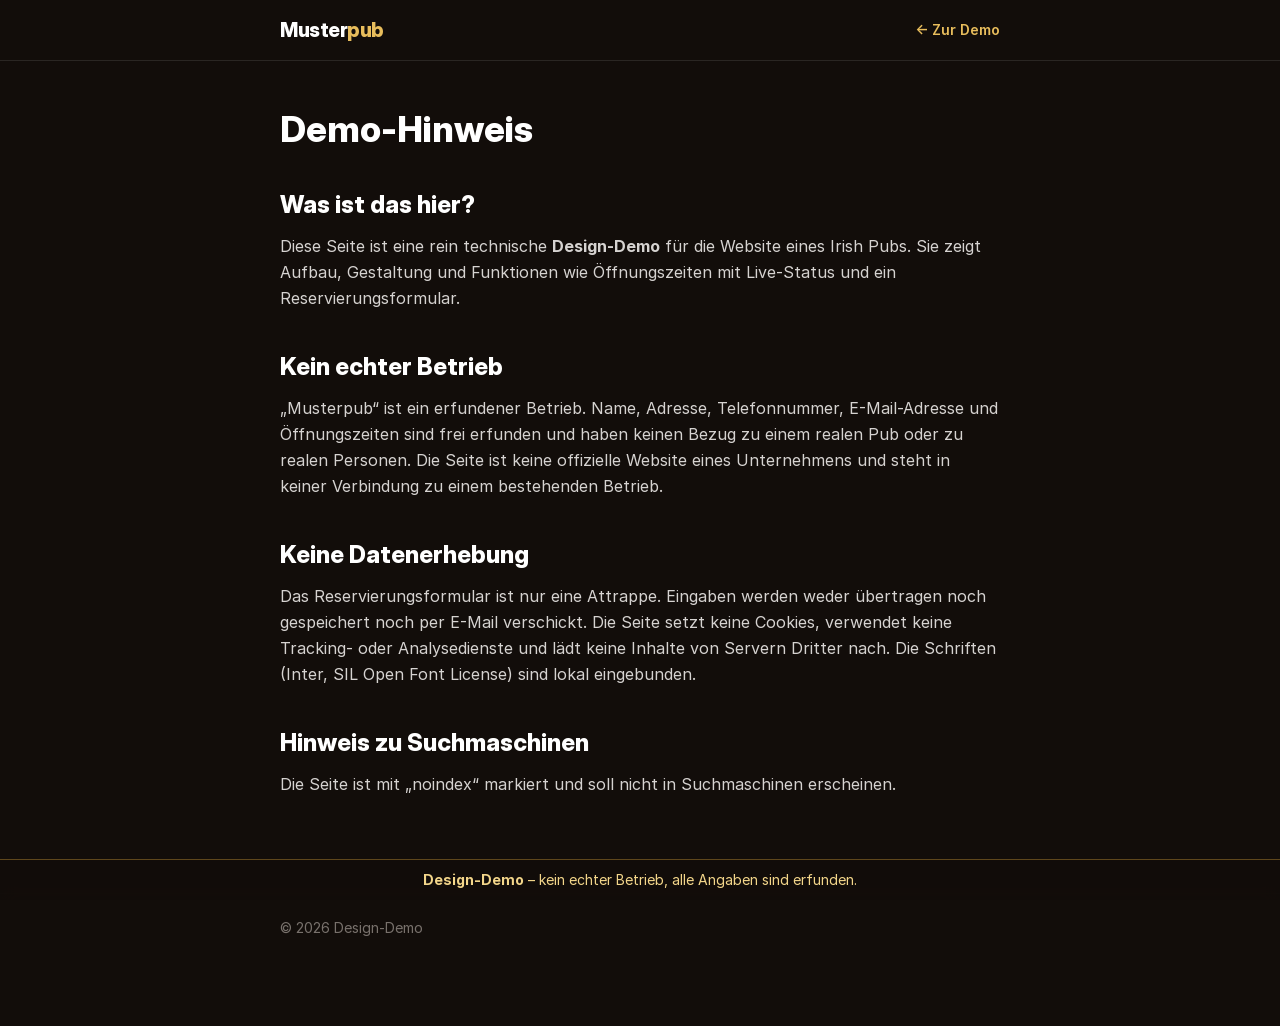
==== hinweis.html @ 175fddae "Add Musterpub design demo (fictional pub, no real data) Static HTML/Tailwind demo of an Irish pub we" ====
<!doctype html>
<html lang="de">
<head>
<meta charset="utf-8">
<meta name="viewport" content="width=device-width, initial-scale=1">
<title>Demo-Hinweis – Musterpub</title>
<meta name="robots" content="noindex, nofollow">
<meta name="theme-color" content="#120d0a">
<link rel="stylesheet" href="assets/css/styles.css">
</head>
<body class="font-sans antialiased">
<header class="border-b border-white/10 bg-pub-950">
  <div class="mx-auto flex max-w-3xl items-center justify-between px-4 py-4 sm:px-6">
    <a href="index.html" class="font-display text-xl font-extrabold tracking-tight text-white">Muster<span class="text-gold-400">pub</span></a>
    <a href="index.html" class="text-sm font-semibold text-gold-400 hover:text-gold-300">← Zur Demo</a>
  </div>
</header>

<main class="legal mx-auto max-w-3xl px-4 pb-24 pt-12 sm:px-6">
  <h1 class="font-display text-4xl font-extrabold text-white">Demo-Hinweis</h1>

  <h2>Was ist das hier?</h2>
  <p>Diese Seite ist eine rein technische <strong>Design-Demo</strong> für die Website eines Irish Pubs. Sie zeigt Aufbau, Gestaltung und Funktionen wie Öffnungszeiten mit Live-Status und ein Reservierungsformular.</p>

  <h2>Kein echter Betrieb</h2>
  <p>„Musterpub“ ist ein erfundener Betrieb. Name, Adresse, Telefonnummer, E-Mail-Adresse und Öffnungszeiten sind frei erfunden und haben keinen Bezug zu einem realen Pub oder zu realen Personen. Die Seite ist keine offizielle Website eines Unternehmens und steht in keiner Verbindung zu einem bestehenden Betrieb.</p>

  <h2>Keine Datenerhebung</h2>
  <p>Das Reservierungsformular ist nur eine Attrappe. Eingaben werden weder übertragen noch gespeichert noch per E-Mail verschickt. Die Seite setzt keine Cookies, verwendet keine Tracking- oder Analysedienste und lädt keine Inhalte von Servern Dritter nach. Die Schriften (Inter, SIL Open Font License) sind lokal eingebunden.</p>

  <h2>Hinweis zu Suchmaschinen</h2>
  <p>Die Seite ist mit „noindex“ markiert und soll nicht in Suchmaschinen erscheinen.</p>
</main>

<footer class="border-t border-white/10 bg-pub-950 pb-16">
  <div class="mx-auto max-w-3xl px-4 py-6 text-sm text-stone-500 sm:px-6">© <span id="year">2026</span> Design-Demo</div>
</footer>

<div class="fixed inset-x-0 bottom-0 z-[55] border-t border-gold-500/40 bg-pub-950/95 px-4 py-2.5 text-center text-xs text-gold-300 backdrop-blur sm:text-sm" role="note">
  <strong>Design-Demo</strong> – kein echter Betrieb, alle Angaben sind erfunden.
</div>
<script src="assets/js/main.js" defer></script>
</body>
</html>
---- assets/css/styles.css ----
*,:after,:before{--tw-border-spacing-x:0;--tw-border-spacing-y:0;--tw-translate-x:0;--tw-translate-y:0;--tw-rotate:0;--tw-skew-x:0;--tw-skew-y:0;--tw-scale-x:1;--tw-scale-y:1;--tw-pan-x: ;--tw-pan-y: ;--tw-pinch-zoom: ;--tw-scroll-snap-strictness:proximity;--tw-gradient-from-position: ;--tw-gradient-via-position: ;--tw-gradient-to-position: ;--tw-ordinal: ;--tw-slashed-zero: ;--tw-numeric-figure: ;--tw-numeric-spacing: ;--tw-numeric-fraction: ;--tw-ring-inset: ;--tw-ring-offset-width:0px;--tw-ring-offset-color:#fff;--tw-ring-color:rgba(59,130,246,.5);--tw-ring-offset-shadow:0 0 #0000;--tw-ring-shadow:0 0 #0000;--tw-shadow:0 0 #0000;--tw-shadow-colored:0 0 #0000;--tw-blur: ;--tw-brightness: ;--tw-contrast: ;--tw-grayscale: ;--tw-hue-rotate: ;--tw-invert: ;--tw-saturate: ;--tw-sepia: ;--tw-drop-shadow: ;--tw-backdrop-blur: ;--tw-backdrop-brightness: ;--tw-backdrop-contrast: ;--tw-backdrop-grayscale: ;--tw-backdrop-hue-rotate: ;--tw-backdrop-invert: ;--tw-backdrop-opacity: ;--tw-backdrop-saturate: ;--tw-backdrop-sepia: ;--tw-contain-size: ;--tw-contain-layout: ;--tw-contain-paint: ;--tw-contain-style: }::backdrop{--tw-border-spacing-x:0;--tw-border-spacing-y:0;--tw-translate-x:0;--tw-translate-y:0;--tw-rotate:0;--tw-skew-x:0;--tw-skew-y:0;--tw-scale-x:1;--tw-scale-y:1;--tw-pan-x: ;--tw-pan-y: ;--tw-pinch-zoom: ;--tw-scroll-snap-strictness:proximity;--tw-gradient-from-position: ;--tw-gradient-via-position: ;--tw-gradient-to-position: ;--tw-ordinal: ;--tw-slashed-zero: ;--tw-numeric-figure: ;--tw-numeric-spacing: ;--tw-numeric-fraction: ;--tw-ring-inset: ;--tw-ring-offset-width:0px;--tw-ring-offset-color:#fff;--tw-ring-color:rgba(59,130,246,.5);--tw-ring-offset-shadow:0 0 #0000;--tw-ring-shadow:0 0 #0000;--tw-shadow:0 0 #0000;--tw-shadow-colored:0 0 #0000;--tw-blur: ;--tw-brightness: ;--tw-contrast: ;--tw-grayscale: ;--tw-hue-rotate: ;--tw-invert: ;--tw-saturate: ;--tw-sepia: ;--tw-drop-shadow: ;--tw-backdrop-blur: ;--tw-backdrop-brightness: ;--tw-backdrop-contrast: ;--tw-backdrop-grayscale: ;--tw-backdrop-hue-rotate: ;--tw-backdrop-invert: ;--tw-backdrop-opacity: ;--tw-backdrop-saturate: ;--tw-backdrop-sepia: ;--tw-contain-size: ;--tw-contain-layout: ;--tw-contain-paint: ;--tw-contain-style: }/*! tailwindcss v3.4.17 | MIT License | https://tailwindcss.com*/*,:after,:before{border:0 solid #e5e7eb;box-sizing:border-box}:after,:before{--tw-content:""}:host,html{line-height:1.5;-webkit-text-size-adjust:100%;font-family:Inter,system-ui,sans-serif;font-feature-settings:normal;font-variation-settings:normal;-moz-tab-size:4;-o-tab-size:4;tab-size:4;-webkit-tap-highlight-color:transparent}body{line-height:inherit;margin:0}hr{border-top-width:1px;color:inherit;height:0}abbr:where([title]){-webkit-text-decoration:underline dotted;text-decoration:underline dotted}h1,h2,h3,h4,h5,h6{font-size:inherit;font-weight:inherit}a{color:inherit;text-decoration:inherit}b,strong{font-weight:bolder}code,kbd,pre,samp{font-family:ui-monospace,SFMono-Regular,Menlo,Monaco,Consolas,Liberation Mono,Courier New,monospace;font-feature-settings:normal;font-size:1em;font-variation-settings:normal}small{font-size:80%}sub,sup{font-size:75%;line-height:0;position:relative;vertical-align:baseline}sub{bottom:-.25em}sup{top:-.5em}table{border-collapse:collapse;border-color:inherit;text-indent:0}button,input,optgroup,select,textarea{color:inherit;font-family:inherit;font-feature-settings:inherit;font-size:100%;font-variation-settings:inherit;font-weight:inherit;letter-spacing:inherit;line-height:inherit;margin:0;padding:0}button,select{text-transform:none}button,input:where([type=button]),input:where([type=reset]),input:where([type=submit]){-webkit-appearance:button;background-color:transparent;background-image:none}:-moz-focusring{outline:auto}:-moz-ui-invalid{box-shadow:none}progress{vertical-align:baseline}::-webkit-inner-spin-button,::-webkit-outer-spin-button{height:auto}[type=search]{-webkit-appearance:textfield;outline-offset:-2px}::-webkit-search-decoration{-webkit-appearance:none}::-webkit-file-upload-button{-webkit-appearance:button;font:inherit}summary{display:list-item}blockquote,dd,dl,figure,h1,h2,h3,h4,h5,h6,hr,p,pre{margin:0}fieldset{margin:0}fieldset,legend{padding:0}menu,ol,ul{list-style:none;margin:0;padding:0}dialog{padding:0}textarea{resize:vertical}input::-moz-placeholder,textarea::-moz-placeholder{color:#9ca3af;opacity:1}input::placeholder,textarea::placeholder{color:#9ca3af;opacity:1}[role=button],button{cursor:pointer}:disabled{cursor:default}audio,canvas,embed,iframe,img,object,svg,video{display:block;vertical-align:middle}img,video{height:auto;max-width:100%}[hidden]:where(:not([hidden=until-found])){display:none}html{scroll-behavior:smooth;scroll-padding-top:5rem}body{background:#120d0a;color:#eadfd2}.hero-bg{background:radial-gradient(ellipse 60% 50% at 70% 30%,rgba(212,160,58,.28),transparent 60%),radial-gradient(ellipse 50% 60% at 15% 80%,rgba(31,111,69,.3),transparent 60%),linear-gradient(180deg,#1a1310,#120d0a)}.grain:after{background-image:url("data:image/svg+xml;utf8,<svg xmlns='http://www.w3.org/2000/svg' width='160' height='160'><filter id='n'><feTurbulence type='fractalNoise' baseFrequency='.9' numOctaves='2'/></filter><rect width='100%' height='100%' filter='url(%23n)'/></svg>");content:"";inset:0;mix-blend-mode:overlay;opacity:.07;pointer-events:none;position:absolute}.reveal{opacity:0;transform:translateY(24px);transition:opacity .7s ease,transform .7s ease}.reveal.in{opacity:1;transform:none}.foam{animation:float 6s ease-in-out infinite}.today-row{background:rgba(212,160,58,.1)}.field{border-color:hsla(0,0%,100%,.1);border-radius:.75rem;border-width:1px;width:100%;--tw-bg-opacity:1;background-color:rgb(18 13 10/var(--tw-bg-opacity,1));padding:.75rem 1rem;--tw-text-opacity:1;color:rgb(255 255 255/var(--tw-text-opacity,1));outline:2px solid transparent;outline-offset:2px;transition-duration:.15s;transition-property:color,background-color,border-color,text-decoration-color,fill,stroke,opacity,box-shadow,transform,filter,-webkit-backdrop-filter;transition-property:color,background-color,border-color,text-decoration-color,fill,stroke,opacity,box-shadow,transform,filter,backdrop-filter;transition-property:color,background-color,border-color,text-decoration-color,fill,stroke,opacity,box-shadow,transform,filter,backdrop-filter,-webkit-backdrop-filter;transition-timing-function:cubic-bezier(.4,0,.2,1)}.field::-moz-placeholder{--tw-text-opacity:1;color:rgb(87 83 78/var(--tw-text-opacity,1))}.field::placeholder{--tw-text-opacity:1;color:rgb(87 83 78/var(--tw-text-opacity,1))}.field:focus{--tw-border-opacity:1;border-color:rgb(212 160 58/var(--tw-border-opacity,1));--tw-ring-offset-shadow:var(--tw-ring-inset) 0 0 0 var(--tw-ring-offset-width) var(--tw-ring-offset-color);--tw-ring-shadow:var(--tw-ring-inset) 0 0 0 calc(2px + var(--tw-ring-offset-width)) var(--tw-ring-color);box-shadow:var(--tw-ring-offset-shadow),var(--tw-ring-shadow),var(--tw-shadow,0 0 #0000);--tw-ring-color:rgba(212,160,58,.3)}.legal h2{font-family:Inter Display,Inter,system-ui,sans-serif;font-size:1.5rem;font-weight:800;line-height:2rem;margin-top:2.5rem;--tw-text-opacity:1;color:rgb(255 255 255/var(--tw-text-opacity,1))}.legal h3{font-size:1.125rem;font-weight:700;line-height:1.75rem;margin-top:1.5rem;--tw-text-opacity:1;color:rgb(243 214 138/var(--tw-text-opacity,1))}.legal li,.legal p{line-height:1.625;--tw-text-opacity:1;color:rgb(214 211 209/var(--tw-text-opacity,1))}.legal p,.legal ul{margin-top:.75rem}.legal ul{list-style-type:disc}.legal ul>:not([hidden])~:not([hidden]){--tw-space-y-reverse:0;margin-bottom:calc(.25rem*var(--tw-space-y-reverse));margin-top:calc(.25rem*(1 - var(--tw-space-y-reverse)))}.legal ul{padding-left:1.5rem}.legal a{--tw-text-opacity:1;color:rgb(232 189 92/var(--tw-text-opacity,1));text-decoration-line:underline;text-underline-offset:2px}.legal a:hover{--tw-text-opacity:1;color:rgb(243 214 138/var(--tw-text-opacity,1))}.sr-only{height:1px;margin:-1px;overflow:hidden;padding:0;position:absolute;width:1px;clip:rect(0,0,0,0);border-width:0;white-space:nowrap}.fixed{position:fixed}.absolute{position:absolute}.relative{position:relative}.-inset-10{inset:-2.5rem}.inset-x-0{left:0;right:0}.bottom-0{bottom:0}.top-0{top:0}.z-10{z-index:10}.z-50{z-index:50}.z-\[55\]{z-index:55}.mx-auto{margin-left:auto;margin-right:auto}.mb-1\.5{margin-bottom:.375rem}.mb-5{margin-bottom:1.25rem}.ml-1{margin-left:.25rem}.mt-1{margin-top:.25rem}.mt-1\.5{margin-top:.375rem}.mt-10{margin-top:2.5rem}.mt-12{margin-top:3rem}.mt-3{margin-top:.75rem}.mt-4{margin-top:1rem}.mt-5{margin-top:1.25rem}.mt-6{margin-top:1.5rem}.mt-9{margin-top:2.25rem}.block{display:block}.flex{display:flex}.inline-flex{display:inline-flex}.table{display:table}.grid{display:grid}.hidden{display:none}.h-2{height:.5rem}.h-3{height:.75rem}.h-4{height:1rem}.h-7{height:1.75rem}.min-h-\[100svh\]{min-height:100svh}.w-2{width:.5rem}.w-3{width:.75rem}.w-4{width:1rem}.w-7{width:1.75rem}.w-full{width:100%}.max-w-2xl{max-width:42rem}.max-w-3xl{max-width:48rem}.max-w-4xl{max-width:56rem}.max-w-6xl{max-width:72rem}.max-w-sm{max-width:24rem}.max-w-xl{max-width:36rem}.shrink-0{flex-shrink:0}.transform{transform:translate(var(--tw-translate-x),var(--tw-translate-y)) rotate(var(--tw-rotate)) skewX(var(--tw-skew-x)) skewY(var(--tw-skew-y)) scaleX(var(--tw-scale-x)) scaleY(var(--tw-scale-y))}.flex-col{flex-direction:column}.items-start{align-items:flex-start}.items-center{align-items:center}.justify-between{justify-content:space-between}.gap-1{gap:.25rem}.gap-12{gap:3rem}.gap-2{gap:.5rem}.gap-3{gap:.75rem}.gap-4{gap:1rem}.gap-5{gap:1.25rem}.gap-6{gap:1.5rem}.gap-8{gap:2rem}.divide-y>:not([hidden])~:not([hidden]){--tw-divide-y-reverse:0;border-bottom-width:calc(1px*var(--tw-divide-y-reverse));border-top-width:calc(1px*(1 - var(--tw-divide-y-reverse)))}.divide-white\/10>:not([hidden])~:not([hidden]){border-color:hsla(0,0%,100%,.1)}.overflow-hidden{overflow:hidden}.rounded-2xl{border-radius:1rem}.rounded-full{border-radius:9999px}.rounded-lg{border-radius:.5rem}.rounded-xl{border-radius:.75rem}.border{border-width:1px}.border-b{border-bottom-width:1px}.border-t{border-top-width:1px}.border-gold-500\/40{border-color:rgba(212,160,58,.4)}.border-white\/10{border-color:hsla(0,0%,100%,.1)}.border-white\/25{border-color:hsla(0,0%,100%,.25)}.bg-clover-500{--tw-bg-opacity:1;background-color:rgb(47 143 91/var(--tw-bg-opacity,1))}.bg-emerald-400{--tw-bg-opacity:1;background-color:rgb(52 211 153/var(--tw-bg-opacity,1))}.bg-emerald-500\/15{background-color:rgba(16,185,129,.15)}.bg-emerald-500\/20{background-color:rgba(16,185,129,.2)}.bg-gold-500{--tw-bg-opacity:1;background-color:rgb(212 160 58/var(--tw-bg-opacity,1))}.bg-gold-500\/10{background-color:rgba(212,160,58,.1)}.bg-gold-500\/15{background-color:rgba(212,160,58,.15)}.bg-pub-800{--tw-bg-opacity:1;background-color:rgb(36 26 21/var(--tw-bg-opacity,1))}.bg-pub-900{--tw-bg-opacity:1;background-color:rgb(26 19 16/var(--tw-bg-opacity,1))}.bg-pub-950{--tw-bg-opacity:1;background-color:rgb(18 13 10/var(--tw-bg-opacity,1))}.bg-pub-950\/90{background-color:rgba(18,13,10,.9)}.bg-pub-950\/95{background-color:rgba(18,13,10,.95)}.bg-rose-400{--tw-bg-opacity:1;background-color:rgb(251 113 133/var(--tw-bg-opacity,1))}.bg-rose-500\/15{background-color:rgba(244,63,94,.15)}.bg-rose-500\/20{background-color:rgba(244,63,94,.2)}.bg-stone-500{--tw-bg-opacity:1;background-color:rgb(120 113 108/var(--tw-bg-opacity,1))}.bg-stone-600\/40{background-color:rgba(87,83,78,.4)}.p-2{padding:.5rem}.p-6{padding:1.5rem}.px-3{padding-left:.75rem;padding-right:.75rem}.px-4{padding-left:1rem;padding-right:1rem}.px-5{padding-left:1.25rem;padding-right:1.25rem}.px-6{padding-left:1.5rem;padding-right:1.5rem}.px-7{padding-left:1.75rem;padding-right:1.75rem}.py-1{padding-bottom:.25rem;padding-top:.25rem}.py-1\.5{padding-bottom:.375rem;padding-top:.375rem}.py-16{padding-bottom:4rem;padding-top:4rem}.py-2{padding-bottom:.5rem;padding-top:.5rem}.py-2\.5{padding-bottom:.625rem;padding-top:.625rem}.py-20{padding-bottom:5rem;padding-top:5rem}.py-3{padding-bottom:.75rem;padding-top:.75rem}.py-3\.5{padding-bottom:.875rem;padding-top:.875rem}.py-4{padding-bottom:1rem;padding-top:1rem}.py-6{padding-bottom:1.5rem;padding-top:1.5rem}.py-8{padding-bottom:2rem;padding-top:2rem}.pb-16{padding-bottom:4rem}.pb-20{padding-bottom:5rem}.pb-24{padding-bottom:6rem}.pb-6{padding-bottom:1.5rem}.pl-3{padding-left:.75rem}.pr-3{padding-right:.75rem}.pr-4{padding-right:1rem}.pt-12{padding-top:3rem}.pt-2{padding-top:.5rem}.pt-24{padding-top:6rem}.text-left{text-align:left}.text-center{text-align:center}.text-right{text-align:right}.font-display{font-family:Inter Display,Inter,system-ui,sans-serif}.font-sans{font-family:Inter,system-ui,sans-serif}.text-3xl{font-size:1.875rem;line-height:2.25rem}.text-4xl{font-size:2.25rem;line-height:2.5rem}.text-lg{font-size:1.125rem;line-height:1.75rem}.text-sm{font-size:.875rem;line-height:1.25rem}.text-xl{font-size:1.25rem;line-height:1.75rem}.text-xs{font-size:.75rem;line-height:1rem}.font-bold{font-weight:700}.font-extrabold{font-weight:800}.font-medium{font-weight:500}.font-semibold{font-weight:600}.uppercase{text-transform:uppercase}.not-italic{font-style:normal}.leading-\[1\.05\]{line-height:1.05}.leading-relaxed{line-height:1.625}.tracking-tight{letter-spacing:-.025em}.tracking-widest{letter-spacing:.1em}.text-emerald-300{--tw-text-opacity:1;color:rgb(110 231 183/var(--tw-text-opacity,1))}.text-gold-300{--tw-text-opacity:1;color:rgb(243 214 138/var(--tw-text-opacity,1))}.text-gold-400{--tw-text-opacity:1;color:rgb(232 189 92/var(--tw-text-opacity,1))}.text-pub-950{--tw-text-opacity:1;color:rgb(18 13 10/var(--tw-text-opacity,1))}.text-rose-300{--tw-text-opacity:1;color:rgb(253 164 175/var(--tw-text-opacity,1))}.text-stone-100{--tw-text-opacity:1;color:rgb(245 245 244/var(--tw-text-opacity,1))}.text-stone-200{--tw-text-opacity:1;color:rgb(231 229 228/var(--tw-text-opacity,1))}.text-stone-300{--tw-text-opacity:1;color:rgb(214 211 209/var(--tw-text-opacity,1))}.text-stone-400{--tw-text-opacity:1;color:rgb(168 162 158/var(--tw-text-opacity,1))}.text-stone-500{--tw-text-opacity:1;color:rgb(120 113 108/var(--tw-text-opacity,1))}.text-white{--tw-text-opacity:1;color:rgb(255 255 255/var(--tw-text-opacity,1))}.underline{text-decoration-line:underline}.underline-offset-2{text-underline-offset:2px}.antialiased{-webkit-font-smoothing:antialiased;-moz-osx-font-smoothing:grayscale}.accent-\[\#d4a03a\]{accent-color:#d4a03a}.shadow-\[0_0_12px_rgba\(52\2c 211\2c 153\2c \.8\)\]{--tw-shadow:0 0 12px rgba(52,211,153,.8);--tw-shadow-colored:0 0 12px var(--tw-shadow-color)}.shadow-\[0_0_12px_rgba\(52\2c 211\2c 153\2c \.8\)\],.shadow-lg{box-shadow:var(--tw-ring-offset-shadow,0 0 #0000),var(--tw-ring-shadow,0 0 #0000),var(--tw-shadow)}.shadow-lg{--tw-shadow:0 10px 15px -3px rgba(0,0,0,.1),0 4px 6px -4px rgba(0,0,0,.1);--tw-shadow-colored:0 10px 15px -3px var(--tw-shadow-color),0 4px 6px -4px var(--tw-shadow-color)}.shadow-black\/30{--tw-shadow-color:rgba(0,0,0,.3);--tw-shadow:var(--tw-shadow-colored)}.shadow-gold-500\/20{--tw-shadow-color:rgba(212,160,58,.2);--tw-shadow:var(--tw-shadow-colored)}.blur-3xl{--tw-blur:blur(64px)}.blur-3xl,.drop-shadow-2xl{filter:var(--tw-blur) var(--tw-brightness) var(--tw-contrast) var(--tw-grayscale) var(--tw-hue-rotate) var(--tw-invert) var(--tw-saturate) var(--tw-sepia) var(--tw-drop-shadow)}.drop-shadow-2xl{--tw-drop-shadow:drop-shadow(0 25px 25px rgba(0,0,0,.15))}.filter{filter:var(--tw-blur) var(--tw-brightness) var(--tw-contrast) var(--tw-grayscale) var(--tw-hue-rotate) var(--tw-invert) var(--tw-saturate) var(--tw-sepia) var(--tw-drop-shadow)}.backdrop-blur{--tw-backdrop-blur:blur(8px);-webkit-backdrop-filter:var(--tw-backdrop-blur) var(--tw-backdrop-brightness) var(--tw-backdrop-contrast) var(--tw-backdrop-grayscale) var(--tw-backdrop-hue-rotate) var(--tw-backdrop-invert) var(--tw-backdrop-opacity) var(--tw-backdrop-saturate) var(--tw-backdrop-sepia);backdrop-filter:var(--tw-backdrop-blur) var(--tw-backdrop-brightness) var(--tw-backdrop-contrast) var(--tw-backdrop-grayscale) var(--tw-backdrop-hue-rotate) var(--tw-backdrop-invert) var(--tw-backdrop-opacity) var(--tw-backdrop-saturate) var(--tw-backdrop-sepia)}.transition{transition-duration:.15s;transition-property:color,background-color,border-color,text-decoration-color,fill,stroke,opacity,box-shadow,transform,filter,-webkit-backdrop-filter;transition-property:color,background-color,border-color,text-decoration-color,fill,stroke,opacity,box-shadow,transform,filter,backdrop-filter;transition-property:color,background-color,border-color,text-decoration-color,fill,stroke,opacity,box-shadow,transform,filter,backdrop-filter,-webkit-backdrop-filter;transition-timing-function:cubic-bezier(.4,0,.2,1)}.transition-colors{transition-duration:.15s;transition-property:color,background-color,border-color,text-decoration-color,fill,stroke;transition-timing-function:cubic-bezier(.4,0,.2,1)}.duration-300{transition-duration:.3s}.\[color-scheme\:dark\]{color-scheme:dark}@font-face{font-display:swap;font-family:Inter;font-style:normal;font-weight:400;src:url(../fonts/Inter-Regular.woff2) format("woff2")}@font-face{font-display:swap;font-family:Inter;font-style:normal;font-weight:500;src:url(../fonts/Inter-Medium.woff2) format("woff2")}@font-face{font-display:swap;font-family:Inter;font-style:normal;font-weight:600;src:url(../fonts/Inter-SemiBold.woff2) format("woff2")}@font-face{font-display:swap;font-family:Inter;font-style:normal;font-weight:700;src:url(../fonts/Inter-Bold.woff2) format("woff2")}@font-face{font-display:swap;font-family:Inter Display;font-style:normal;font-weight:800;src:url(../fonts/InterDisplay-ExtraBold.woff2) format("woff2")}@keyframes float{0%,to{transform:translateY(0)}50%{transform:translateY(-10px)}}@media (prefers-reduced-motion:reduce){.reveal{opacity:1;transform:none;transition:none}.foam{animation:none}html{scroll-behavior:auto}}.empty\:hidden:empty{display:none}.hover\:-translate-y-0\.5:hover{--tw-translate-y:-0.125rem;transform:translate(var(--tw-translate-x),var(--tw-translate-y)) rotate(var(--tw-rotate)) skewX(var(--tw-skew-x)) skewY(var(--tw-skew-y)) scaleX(var(--tw-scale-x)) scaleY(var(--tw-scale-y))}.hover\:border-gold-400:hover{--tw-border-opacity:1;border-color:rgb(232 189 92/var(--tw-border-opacity,1))}.hover\:bg-gold-400:hover{--tw-bg-opacity:1;background-color:rgb(232 189 92/var(--tw-bg-opacity,1))}.hover\:bg-white\/5:hover{background-color:hsla(0,0%,100%,.05)}.hover\:text-gold-300:hover{--tw-text-opacity:1;color:rgb(243 214 138/var(--tw-text-opacity,1))}.hover\:text-gold-400:hover{--tw-text-opacity:1;color:rgb(232 189 92/var(--tw-text-opacity,1))}.hover\:underline:hover{text-decoration-line:underline}.focus\:not-sr-only:focus{height:auto;margin:0;overflow:visible;padding:0;position:static;width:auto;clip:auto;white-space:normal}.focus\:fixed:focus{position:fixed}.focus\:left-4:focus{left:1rem}.focus\:top-4:focus{top:1rem}.focus\:z-\[60\]:focus{z-index:60}.focus\:rounded-lg:focus{border-radius:.5rem}.focus\:bg-gold-500:focus{--tw-bg-opacity:1;background-color:rgb(212 160 58/var(--tw-bg-opacity,1))}.focus\:px-4:focus{padding-left:1rem;padding-right:1rem}.focus\:py-2:focus{padding-bottom:.5rem;padding-top:.5rem}.focus\:font-semibold:focus{font-weight:600}.focus\:text-pub-950:focus{--tw-text-opacity:1;color:rgb(18 13 10/var(--tw-text-opacity,1))}@media (min-width:640px){.sm\:w-auto{width:auto}.sm\:grid-cols-2{grid-template-columns:repeat(2,minmax(0,1fr))}.sm\:flex-row{flex-direction:row}.sm\:p-8{padding:2rem}.sm\:px-6{padding-left:1.5rem;padding-right:1.5rem}.sm\:py-20{padding-bottom:5rem;padding-top:5rem}.sm\:py-28{padding-bottom:7rem;padding-top:7rem}.sm\:text-4xl{font-size:2.25rem;line-height:2.5rem}.sm\:text-5xl{font-size:3rem;line-height:1}.sm\:text-base{font-size:1rem;line-height:1.5rem}.sm\:text-sm{font-size:.875rem;line-height:1.25rem}}@media (min-width:768px){.md\:flex{display:flex}.md\:hidden{display:none}.md\:flex-row{flex-direction:row}.md\:text-left{text-align:left}}@media (min-width:1024px){.lg\:col-span-2{grid-column:span 2/span 2}.lg\:col-span-3{grid-column:span 3/span 3}.lg\:max-w-md{max-width:28rem}.lg\:grid-cols-2{grid-template-columns:repeat(2,minmax(0,1fr))}.lg\:grid-cols-5{grid-template-columns:repeat(5,minmax(0,1fr))}.lg\:text-6xl{font-size:3.75rem;line-height:1}}
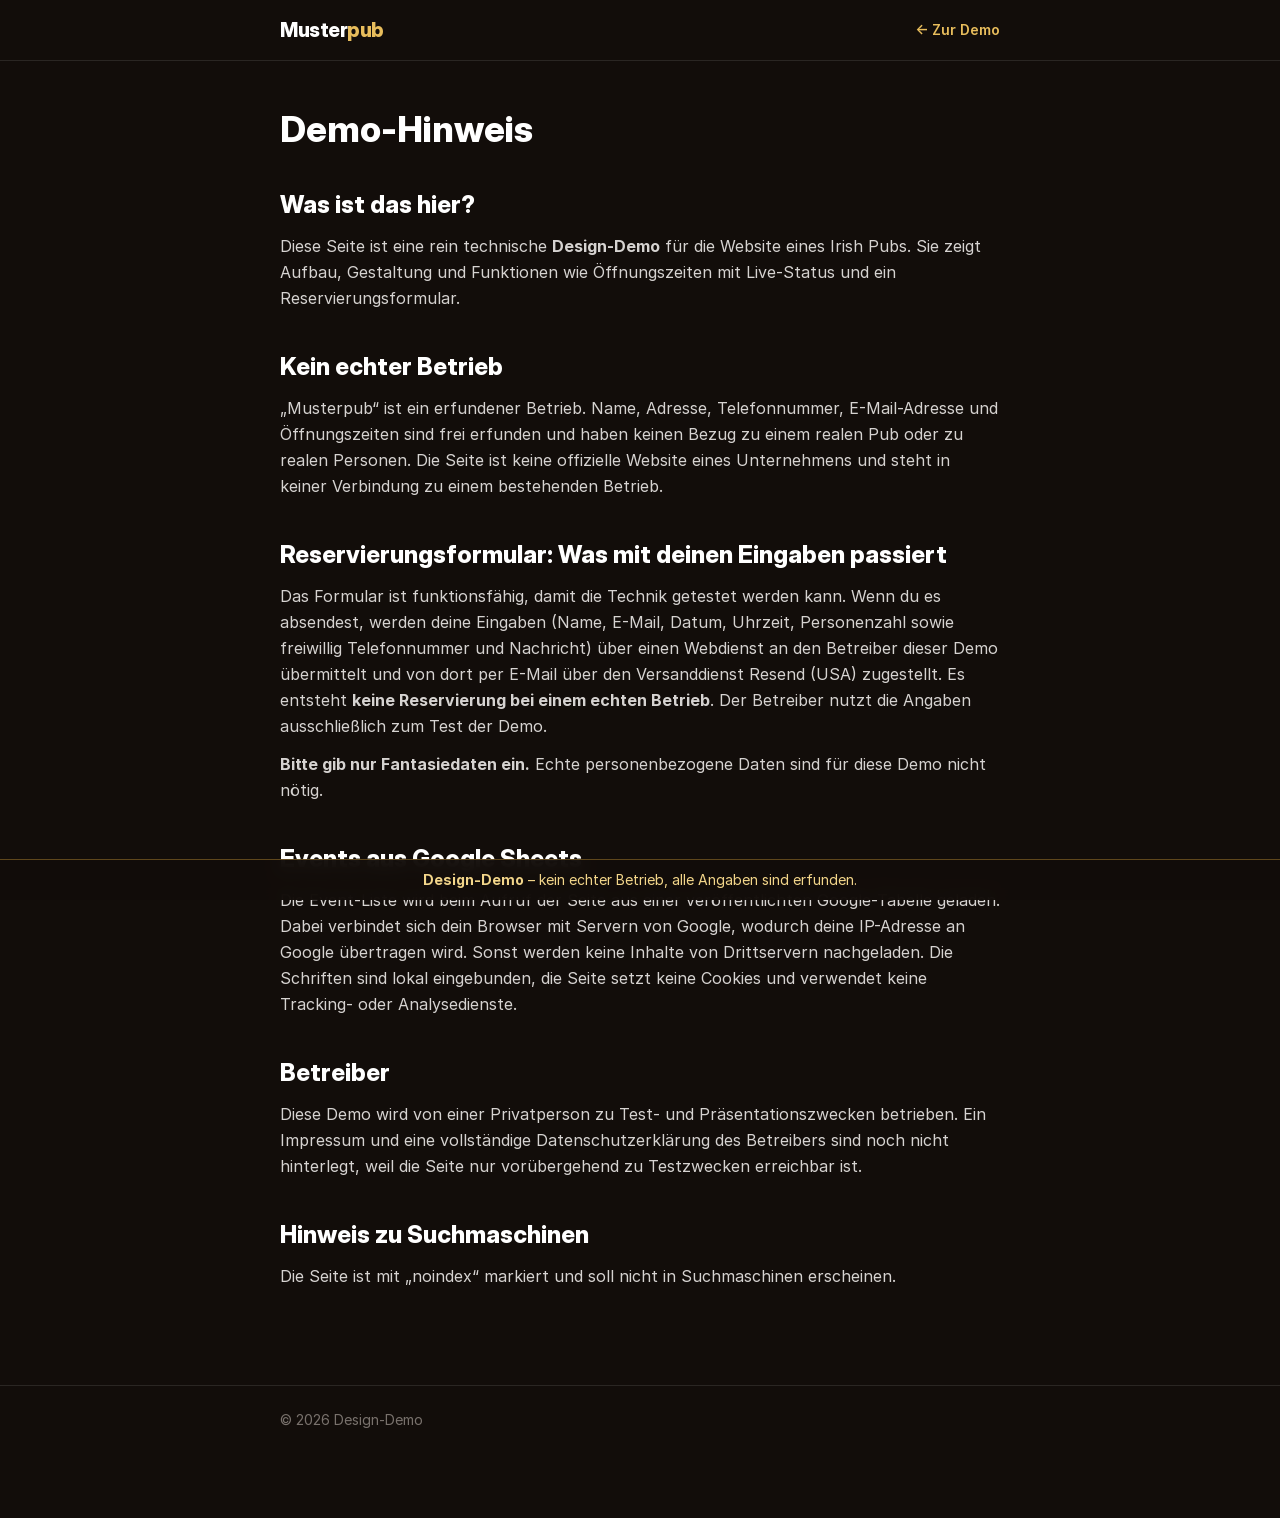
==== commit 5ac244f6: "Add Google-Sheet events, reservation backend and config - events.js loads upcoming events from a pub" ====
--- a/hinweis.html
+++ b/hinweis.html
@@ -25,8 +25,15 @@
   <h2>Kein echter Betrieb</h2>
   <p>„Musterpub“ ist ein erfundener Betrieb. Name, Adresse, Telefonnummer, E-Mail-Adresse und Öffnungszeiten sind frei erfunden und haben keinen Bezug zu einem realen Pub oder zu realen Personen. Die Seite ist keine offizielle Website eines Unternehmens und steht in keiner Verbindung zu einem bestehenden Betrieb.</p>
 
-  <h2>Keine Datenerhebung</h2>
-  <p>Das Reservierungsformular ist nur eine Attrappe. Eingaben werden weder übertragen noch gespeichert noch per E-Mail verschickt. Die Seite setzt keine Cookies, verwendet keine Tracking- oder Analysedienste und lädt keine Inhalte von Servern Dritter nach. Die Schriften (Inter, SIL Open Font License) sind lokal eingebunden.</p>
+  <h2>Reservierungsformular: Was mit deinen Eingaben passiert</h2>
+  <p>Das Formular ist funktionsfähig, damit die Technik getestet werden kann. Wenn du es absendest, werden deine Eingaben (Name, E-Mail, Datum, Uhrzeit, Personenzahl sowie freiwillig Telefonnummer und Nachricht) über einen Webdienst an den Betreiber dieser Demo übermittelt und von dort per E-Mail über den Versanddienst Resend (USA) zugestellt. Es entsteht <strong>keine Reservierung bei einem echten Betrieb</strong>. Der Betreiber nutzt die Angaben ausschließlich zum Test der Demo.</p>
+  <p><strong>Bitte gib nur Fantasiedaten ein.</strong> Echte personenbezogene Daten sind für diese Demo nicht nötig.</p>
+
+  <h2>Events aus Google Sheets</h2>
+  <p>Die Event-Liste wird beim Aufruf der Seite aus einer veröffentlichten Google-Tabelle geladen. Dabei verbindet sich dein Browser mit Servern von Google, wodurch deine IP-Adresse an Google übertragen wird. Sonst werden keine Inhalte von Drittservern nachgeladen. Die Schriften sind lokal eingebunden, die Seite setzt keine Cookies und verwendet keine Tracking- oder Analysedienste.</p>
+
+  <h2>Betreiber</h2>
+  <p>Diese Demo wird von einer Privatperson zu Test- und Präsentationszwecken betrieben. Ein Impressum und eine vollständige Datenschutzerklärung des Betreibers sind noch nicht hinterlegt, weil die Seite nur vorübergehend zu Testzwecken erreichbar ist.</p>
 
   <h2>Hinweis zu Suchmaschinen</h2>
   <p>Die Seite ist mit „noindex“ markiert und soll nicht in Suchmaschinen erscheinen.</p>
--- a/assets/css/styles.css
+++ b/assets/css/styles.css
@@ -1 +1 @@
-*,:after,:before{--tw-border-spacing-x:0;--tw-border-spacing-y:0;--tw-translate-x:0;--tw-translate-y:0;--tw-rotate:0;--tw-skew-x:0;--tw-skew-y:0;--tw-scale-x:1;--tw-scale-y:1;--tw-pan-x: ;--tw-pan-y: ;--tw-pinch-zoom: ;--tw-scroll-snap-strictness:proximity;--tw-gradient-from-position: ;--tw-gradient-via-position: ;--tw-gradient-to-position: ;--tw-ordinal: ;--tw-slashed-zero: ;--tw-numeric-figure: ;--tw-numeric-spacing: ;--tw-numeric-fraction: ;--tw-ring-inset: ;--tw-ring-offset-width:0px;--tw-ring-offset-color:#fff;--tw-ring-color:rgba(59,130,246,.5);--tw-ring-offset-shadow:0 0 #0000;--tw-ring-shadow:0 0 #0000;--tw-shadow:0 0 #0000;--tw-shadow-colored:0 0 #0000;--tw-blur: ;--tw-brightness: ;--tw-contrast: ;--tw-grayscale: ;--tw-hue-rotate: ;--tw-invert: ;--tw-saturate: ;--tw-sepia: ;--tw-drop-shadow: ;--tw-backdrop-blur: ;--tw-backdrop-brightness: ;--tw-backdrop-contrast: ;--tw-backdrop-grayscale: ;--tw-backdrop-hue-rotate: ;--tw-backdrop-invert: ;--tw-backdrop-opacity: ;--tw-backdrop-saturate: ;--tw-backdrop-sepia: ;--tw-contain-size: ;--tw-contain-layout: ;--tw-contain-paint: ;--tw-contain-style: }::backdrop{--tw-border-spacing-x:0;--tw-border-spacing-y:0;--tw-translate-x:0;--tw-translate-y:0;--tw-rotate:0;--tw-skew-x:0;--tw-skew-y:0;--tw-scale-x:1;--tw-scale-y:1;--tw-pan-x: ;--tw-pan-y: ;--tw-pinch-zoom: ;--tw-scroll-snap-strictness:proximity;--tw-gradient-from-position: ;--tw-gradient-via-position: ;--tw-gradient-to-position: ;--tw-ordinal: ;--tw-slashed-zero: ;--tw-numeric-figure: ;--tw-numeric-spacing: ;--tw-numeric-fraction: ;--tw-ring-inset: ;--tw-ring-offset-width:0px;--tw-ring-offset-color:#fff;--tw-ring-color:rgba(59,130,246,.5);--tw-ring-offset-shadow:0 0 #0000;--tw-ring-shadow:0 0 #0000;--tw-shadow:0 0 #0000;--tw-shadow-colored:0 0 #0000;--tw-blur: ;--tw-brightness: ;--tw-contrast: ;--tw-grayscale: ;--tw-hue-rotate: ;--tw-invert: ;--tw-saturate: ;--tw-sepia: ;--tw-drop-shadow: ;--tw-backdrop-blur: ;--tw-backdrop-brightness: ;--tw-backdrop-contrast: ;--tw-backdrop-grayscale: ;--tw-backdrop-hue-rotate: ;--tw-backdrop-invert: ;--tw-backdrop-opacity: ;--tw-backdrop-saturate: ;--tw-backdrop-sepia: ;--tw-contain-size: ;--tw-contain-layout: ;--tw-contain-paint: ;--tw-contain-style: }/*! tailwindcss v3.4.17 | MIT License | https://tailwindcss.com*/*,:after,:before{border:0 solid #e5e7eb;box-sizing:border-box}:after,:before{--tw-content:""}:host,html{line-height:1.5;-webkit-text-size-adjust:100%;font-family:Inter,system-ui,sans-serif;font-feature-settings:normal;font-variation-settings:normal;-moz-tab-size:4;-o-tab-size:4;tab-size:4;-webkit-tap-highlight-color:transparent}body{line-height:inherit;margin:0}hr{border-top-width:1px;color:inherit;height:0}abbr:where([title]){-webkit-text-decoration:underline dotted;text-decoration:underline dotted}h1,h2,h3,h4,h5,h6{font-size:inherit;font-weight:inherit}a{color:inherit;text-decoration:inherit}b,strong{font-weight:bolder}code,kbd,pre,samp{font-family:ui-monospace,SFMono-Regular,Menlo,Monaco,Consolas,Liberation Mono,Courier New,monospace;font-feature-settings:normal;font-size:1em;font-variation-settings:normal}small{font-size:80%}sub,sup{font-size:75%;line-height:0;position:relative;vertical-align:baseline}sub{bottom:-.25em}sup{top:-.5em}table{border-collapse:collapse;border-color:inherit;text-indent:0}button,input,optgroup,select,textarea{color:inherit;font-family:inherit;font-feature-settings:inherit;font-size:100%;font-variation-settings:inherit;font-weight:inherit;letter-spacing:inherit;line-height:inherit;margin:0;padding:0}button,select{text-transform:none}button,input:where([type=button]),input:where([type=reset]),input:where([type=submit]){-webkit-appearance:button;background-color:transparent;background-image:none}:-moz-focusring{outline:auto}:-moz-ui-invalid{box-shadow:none}progress{vertical-align:baseline}::-webkit-inner-spin-button,::-webkit-outer-spin-button{height:auto}[type=search]{-webkit-appearance:textfield;outline-offset:-2px}::-webkit-search-decoration{-webkit-appearance:none}::-webkit-file-upload-button{-webkit-appearance:button;font:inherit}summary{display:list-item}blockquote,dd,dl,figure,h1,h2,h3,h4,h5,h6,hr,p,pre{margin:0}fieldset{margin:0}fieldset,legend{padding:0}menu,ol,ul{list-style:none;margin:0;padding:0}dialog{padding:0}textarea{resize:vertical}input::-moz-placeholder,textarea::-moz-placeholder{color:#9ca3af;opacity:1}input::placeholder,textarea::placeholder{color:#9ca3af;opacity:1}[role=button],button{cursor:pointer}:disabled{cursor:default}audio,canvas,embed,iframe,img,object,svg,video{display:block;vertical-align:middle}img,video{height:auto;max-width:100%}[hidden]:where(:not([hidden=until-found])){display:none}html{scroll-behavior:smooth;scroll-padding-top:5rem}body{background:#120d0a;color:#eadfd2}.hero-bg{background:radial-gradient(ellipse 60% 50% at 70% 30%,rgba(212,160,58,.28),transparent 60%),radial-gradient(ellipse 50% 60% at 15% 80%,rgba(31,111,69,.3),transparent 60%),linear-gradient(180deg,#1a1310,#120d0a)}.grain:after{background-image:url("data:image/svg+xml;utf8,<svg xmlns='http://www.w3.org/2000/svg' width='160' height='160'><filter id='n'><feTurbulence type='fractalNoise' baseFrequency='.9' numOctaves='2'/></filter><rect width='100%' height='100%' filter='url(%23n)'/></svg>");content:"";inset:0;mix-blend-mode:overlay;opacity:.07;pointer-events:none;position:absolute}.reveal{opacity:0;transform:translateY(24px);transition:opacity .7s ease,transform .7s ease}.reveal.in{opacity:1;transform:none}.foam{animation:float 6s ease-in-out infinite}.today-row{background:rgba(212,160,58,.1)}.field{border-color:hsla(0,0%,100%,.1);border-radius:.75rem;border-width:1px;width:100%;--tw-bg-opacity:1;background-color:rgb(18 13 10/var(--tw-bg-opacity,1));padding:.75rem 1rem;--tw-text-opacity:1;color:rgb(255 255 255/var(--tw-text-opacity,1));outline:2px solid transparent;outline-offset:2px;transition-duration:.15s;transition-property:color,background-color,border-color,text-decoration-color,fill,stroke,opacity,box-shadow,transform,filter,-webkit-backdrop-filter;transition-property:color,background-color,border-color,text-decoration-color,fill,stroke,opacity,box-shadow,transform,filter,backdrop-filter;transition-property:color,background-color,border-color,text-decoration-color,fill,stroke,opacity,box-shadow,transform,filter,backdrop-filter,-webkit-backdrop-filter;transition-timing-function:cubic-bezier(.4,0,.2,1)}.field::-moz-placeholder{--tw-text-opacity:1;color:rgb(87 83 78/var(--tw-text-opacity,1))}.field::placeholder{--tw-text-opacity:1;color:rgb(87 83 78/var(--tw-text-opacity,1))}.field:focus{--tw-border-opacity:1;border-color:rgb(212 160 58/var(--tw-border-opacity,1));--tw-ring-offset-shadow:var(--tw-ring-inset) 0 0 0 var(--tw-ring-offset-width) var(--tw-ring-offset-color);--tw-ring-shadow:var(--tw-ring-inset) 0 0 0 calc(2px + var(--tw-ring-offset-width)) var(--tw-ring-color);box-shadow:var(--tw-ring-offset-shadow),var(--tw-ring-shadow),var(--tw-shadow,0 0 #0000);--tw-ring-color:rgba(212,160,58,.3)}.legal h2{font-family:Inter Display,Inter,system-ui,sans-serif;font-size:1.5rem;font-weight:800;line-height:2rem;margin-top:2.5rem;--tw-text-opacity:1;color:rgb(255 255 255/var(--tw-text-opacity,1))}.legal h3{font-size:1.125rem;font-weight:700;line-height:1.75rem;margin-top:1.5rem;--tw-text-opacity:1;color:rgb(243 214 138/var(--tw-text-opacity,1))}.legal li,.legal p{line-height:1.625;--tw-text-opacity:1;color:rgb(214 211 209/var(--tw-text-opacity,1))}.legal p,.legal ul{margin-top:.75rem}.legal ul{list-style-type:disc}.legal ul>:not([hidden])~:not([hidden]){--tw-space-y-reverse:0;margin-bottom:calc(.25rem*var(--tw-space-y-reverse));margin-top:calc(.25rem*(1 - var(--tw-space-y-reverse)))}.legal ul{padding-left:1.5rem}.legal a{--tw-text-opacity:1;color:rgb(232 189 92/var(--tw-text-opacity,1));text-decoration-line:underline;text-underline-offset:2px}.legal a:hover{--tw-text-opacity:1;color:rgb(243 214 138/var(--tw-text-opacity,1))}.sr-only{height:1px;margin:-1px;overflow:hidden;padding:0;position:absolute;width:1px;clip:rect(0,0,0,0);border-width:0;white-space:nowrap}.fixed{position:fixed}.absolute{position:absolute}.relative{position:relative}.-inset-10{inset:-2.5rem}.inset-x-0{left:0;right:0}.bottom-0{bottom:0}.top-0{top:0}.z-10{z-index:10}.z-50{z-index:50}.z-\[55\]{z-index:55}.mx-auto{margin-left:auto;margin-right:auto}.mb-1\.5{margin-bottom:.375rem}.mb-5{margin-bottom:1.25rem}.ml-1{margin-left:.25rem}.mt-1{margin-top:.25rem}.mt-1\.5{margin-top:.375rem}.mt-10{margin-top:2.5rem}.mt-12{margin-top:3rem}.mt-3{margin-top:.75rem}.mt-4{margin-top:1rem}.mt-5{margin-top:1.25rem}.mt-6{margin-top:1.5rem}.mt-9{margin-top:2.25rem}.block{display:block}.flex{display:flex}.inline-flex{display:inline-flex}.table{display:table}.grid{display:grid}.hidden{display:none}.h-2{height:.5rem}.h-3{height:.75rem}.h-4{height:1rem}.h-7{height:1.75rem}.min-h-\[100svh\]{min-height:100svh}.w-2{width:.5rem}.w-3{width:.75rem}.w-4{width:1rem}.w-7{width:1.75rem}.w-full{width:100%}.max-w-2xl{max-width:42rem}.max-w-3xl{max-width:48rem}.max-w-4xl{max-width:56rem}.max-w-6xl{max-width:72rem}.max-w-sm{max-width:24rem}.max-w-xl{max-width:36rem}.shrink-0{flex-shrink:0}.transform{transform:translate(var(--tw-translate-x),var(--tw-translate-y)) rotate(var(--tw-rotate)) skewX(var(--tw-skew-x)) skewY(var(--tw-skew-y)) scaleX(var(--tw-scale-x)) scaleY(var(--tw-scale-y))}.flex-col{flex-direction:column}.items-start{align-items:flex-start}.items-center{align-items:center}.justify-between{justify-content:space-between}.gap-1{gap:.25rem}.gap-12{gap:3rem}.gap-2{gap:.5rem}.gap-3{gap:.75rem}.gap-4{gap:1rem}.gap-5{gap:1.25rem}.gap-6{gap:1.5rem}.gap-8{gap:2rem}.divide-y>:not([hidden])~:not([hidden]){--tw-divide-y-reverse:0;border-bottom-width:calc(1px*var(--tw-divide-y-reverse));border-top-width:calc(1px*(1 - var(--tw-divide-y-reverse)))}.divide-white\/10>:not([hidden])~:not([hidden]){border-color:hsla(0,0%,100%,.1)}.overflow-hidden{overflow:hidden}.rounded-2xl{border-radius:1rem}.rounded-full{border-radius:9999px}.rounded-lg{border-radius:.5rem}.rounded-xl{border-radius:.75rem}.border{border-width:1px}.border-b{border-bottom-width:1px}.border-t{border-top-width:1px}.border-gold-500\/40{border-color:rgba(212,160,58,.4)}.border-white\/10{border-color:hsla(0,0%,100%,.1)}.border-white\/25{border-color:hsla(0,0%,100%,.25)}.bg-clover-500{--tw-bg-opacity:1;background-color:rgb(47 143 91/var(--tw-bg-opacity,1))}.bg-emerald-400{--tw-bg-opacity:1;background-color:rgb(52 211 153/var(--tw-bg-opacity,1))}.bg-emerald-500\/15{background-color:rgba(16,185,129,.15)}.bg-emerald-500\/20{background-color:rgba(16,185,129,.2)}.bg-gold-500{--tw-bg-opacity:1;background-color:rgb(212 160 58/var(--tw-bg-opacity,1))}.bg-gold-500\/10{background-color:rgba(212,160,58,.1)}.bg-gold-500\/15{background-color:rgba(212,160,58,.15)}.bg-pub-800{--tw-bg-opacity:1;background-color:rgb(36 26 21/var(--tw-bg-opacity,1))}.bg-pub-900{--tw-bg-opacity:1;background-color:rgb(26 19 16/var(--tw-bg-opacity,1))}.bg-pub-950{--tw-bg-opacity:1;background-color:rgb(18 13 10/var(--tw-bg-opacity,1))}.bg-pub-950\/90{background-color:rgba(18,13,10,.9)}.bg-pub-950\/95{background-color:rgba(18,13,10,.95)}.bg-rose-400{--tw-bg-opacity:1;background-color:rgb(251 113 133/var(--tw-bg-opacity,1))}.bg-rose-500\/15{background-color:rgba(244,63,94,.15)}.bg-rose-500\/20{background-color:rgba(244,63,94,.2)}.bg-stone-500{--tw-bg-opacity:1;background-color:rgb(120 113 108/var(--tw-bg-opacity,1))}.bg-stone-600\/40{background-color:rgba(87,83,78,.4)}.p-2{padding:.5rem}.p-6{padding:1.5rem}.px-3{padding-left:.75rem;padding-right:.75rem}.px-4{padding-left:1rem;padding-right:1rem}.px-5{padding-left:1.25rem;padding-right:1.25rem}.px-6{padding-left:1.5rem;padding-right:1.5rem}.px-7{padding-left:1.75rem;padding-right:1.75rem}.py-1{padding-bottom:.25rem;padding-top:.25rem}.py-1\.5{padding-bottom:.375rem;padding-top:.375rem}.py-16{padding-bottom:4rem;padding-top:4rem}.py-2{padding-bottom:.5rem;padding-top:.5rem}.py-2\.5{padding-bottom:.625rem;padding-top:.625rem}.py-20{padding-bottom:5rem;padding-top:5rem}.py-3{padding-bottom:.75rem;padding-top:.75rem}.py-3\.5{padding-bottom:.875rem;padding-top:.875rem}.py-4{padding-bottom:1rem;padding-top:1rem}.py-6{padding-bottom:1.5rem;padding-top:1.5rem}.py-8{padding-bottom:2rem;padding-top:2rem}.pb-16{padding-bottom:4rem}.pb-20{padding-bottom:5rem}.pb-24{padding-bottom:6rem}.pb-6{padding-bottom:1.5rem}.pl-3{padding-left:.75rem}.pr-3{padding-right:.75rem}.pr-4{padding-right:1rem}.pt-12{padding-top:3rem}.pt-2{padding-top:.5rem}.pt-24{padding-top:6rem}.text-left{text-align:left}.text-center{text-align:center}.text-right{text-align:right}.font-display{font-family:Inter Display,Inter,system-ui,sans-serif}.font-sans{font-family:Inter,system-ui,sans-serif}.text-3xl{font-size:1.875rem;line-height:2.25rem}.text-4xl{font-size:2.25rem;line-height:2.5rem}.text-lg{font-size:1.125rem;line-height:1.75rem}.text-sm{font-size:.875rem;line-height:1.25rem}.text-xl{font-size:1.25rem;line-height:1.75rem}.text-xs{font-size:.75rem;line-height:1rem}.font-bold{font-weight:700}.font-extrabold{font-weight:800}.font-medium{font-weight:500}.font-semibold{font-weight:600}.uppercase{text-transform:uppercase}.not-italic{font-style:normal}.leading-\[1\.05\]{line-height:1.05}.leading-relaxed{line-height:1.625}.tracking-tight{letter-spacing:-.025em}.tracking-widest{letter-spacing:.1em}.text-emerald-300{--tw-text-opacity:1;color:rgb(110 231 183/var(--tw-text-opacity,1))}.text-gold-300{--tw-text-opacity:1;color:rgb(243 214 138/var(--tw-text-opacity,1))}.text-gold-400{--tw-text-opacity:1;color:rgb(232 189 92/var(--tw-text-opacity,1))}.text-pub-950{--tw-text-opacity:1;color:rgb(18 13 10/var(--tw-text-opacity,1))}.text-rose-300{--tw-text-opacity:1;color:rgb(253 164 175/var(--tw-text-opacity,1))}.text-stone-100{--tw-text-opacity:1;color:rgb(245 245 244/var(--tw-text-opacity,1))}.text-stone-200{--tw-text-opacity:1;color:rgb(231 229 228/var(--tw-text-opacity,1))}.text-stone-300{--tw-text-opacity:1;color:rgb(214 211 209/var(--tw-text-opacity,1))}.text-stone-400{--tw-text-opacity:1;color:rgb(168 162 158/var(--tw-text-opacity,1))}.text-stone-500{--tw-text-opacity:1;color:rgb(120 113 108/var(--tw-text-opacity,1))}.text-white{--tw-text-opacity:1;color:rgb(255 255 255/var(--tw-text-opacity,1))}.underline{text-decoration-line:underline}.underline-offset-2{text-underline-offset:2px}.antialiased{-webkit-font-smoothing:antialiased;-moz-osx-font-smoothing:grayscale}.accent-\[\#d4a03a\]{accent-color:#d4a03a}.shadow-\[0_0_12px_rgba\(52\2c 211\2c 153\2c \.8\)\]{--tw-shadow:0 0 12px rgba(52,211,153,.8);--tw-shadow-colored:0 0 12px var(--tw-shadow-color)}.shadow-\[0_0_12px_rgba\(52\2c 211\2c 153\2c \.8\)\],.shadow-lg{box-shadow:var(--tw-ring-offset-shadow,0 0 #0000),var(--tw-ring-shadow,0 0 #0000),var(--tw-shadow)}.shadow-lg{--tw-shadow:0 10px 15px -3px rgba(0,0,0,.1),0 4px 6px -4px rgba(0,0,0,.1);--tw-shadow-colored:0 10px 15px -3px var(--tw-shadow-color),0 4px 6px -4px var(--tw-shadow-color)}.shadow-black\/30{--tw-shadow-color:rgba(0,0,0,.3);--tw-shadow:var(--tw-shadow-colored)}.shadow-gold-500\/20{--tw-shadow-color:rgba(212,160,58,.2);--tw-shadow:var(--tw-shadow-colored)}.blur-3xl{--tw-blur:blur(64px)}.blur-3xl,.drop-shadow-2xl{filter:var(--tw-blur) var(--tw-brightness) var(--tw-contrast) var(--tw-grayscale) var(--tw-hue-rotate) var(--tw-invert) var(--tw-saturate) var(--tw-sepia) var(--tw-drop-shadow)}.drop-shadow-2xl{--tw-drop-shadow:drop-shadow(0 25px 25px rgba(0,0,0,.15))}.filter{filter:var(--tw-blur) var(--tw-brightness) var(--tw-contrast) var(--tw-grayscale) var(--tw-hue-rotate) var(--tw-invert) var(--tw-saturate) var(--tw-sepia) var(--tw-drop-shadow)}.backdrop-blur{--tw-backdrop-blur:blur(8px);-webkit-backdrop-filter:var(--tw-backdrop-blur) var(--tw-backdrop-brightness) var(--tw-backdrop-contrast) var(--tw-backdrop-grayscale) var(--tw-backdrop-hue-rotate) var(--tw-backdrop-invert) var(--tw-backdrop-opacity) var(--tw-backdrop-saturate) var(--tw-backdrop-sepia);backdrop-filter:var(--tw-backdrop-blur) var(--tw-backdrop-brightness) var(--tw-backdrop-contrast) var(--tw-backdrop-grayscale) var(--tw-backdrop-hue-rotate) var(--tw-backdrop-invert) var(--tw-backdrop-opacity) var(--tw-backdrop-saturate) var(--tw-backdrop-sepia)}.transition{transition-duration:.15s;transition-property:color,background-color,border-color,text-decoration-color,fill,stroke,opacity,box-shadow,transform,filter,-webkit-backdrop-filter;transition-property:color,background-color,border-color,text-decoration-color,fill,stroke,opacity,box-shadow,transform,filter,backdrop-filter;transition-property:color,background-color,border-color,text-decoration-color,fill,stroke,opacity,box-shadow,transform,filter,backdrop-filter,-webkit-backdrop-filter;transition-timing-function:cubic-bezier(.4,0,.2,1)}.transition-colors{transition-duration:.15s;transition-property:color,background-color,border-color,text-decoration-color,fill,stroke;transition-timing-function:cubic-bezier(.4,0,.2,1)}.duration-300{transition-duration:.3s}.\[color-scheme\:dark\]{color-scheme:dark}@font-face{font-display:swap;font-family:Inter;font-style:normal;font-weight:400;src:url(../fonts/Inter-Regular.woff2) format("woff2")}@font-face{font-display:swap;font-family:Inter;font-style:normal;font-weight:500;src:url(../fonts/Inter-Medium.woff2) format("woff2")}@font-face{font-display:swap;font-family:Inter;font-style:normal;font-weight:600;src:url(../fonts/Inter-SemiBold.woff2) format("woff2")}@font-face{font-display:swap;font-family:Inter;font-style:normal;font-weight:700;src:url(../fonts/Inter-Bold.woff2) format("woff2")}@font-face{font-display:swap;font-family:Inter Display;font-style:normal;font-weight:800;src:url(../fonts/InterDisplay-ExtraBold.woff2) format("woff2")}@keyframes float{0%,to{transform:translateY(0)}50%{transform:translateY(-10px)}}@media (prefers-reduced-motion:reduce){.reveal{opacity:1;transform:none;transition:none}.foam{animation:none}html{scroll-behavior:auto}}.empty\:hidden:empty{display:none}.hover\:-translate-y-0\.5:hover{--tw-translate-y:-0.125rem;transform:translate(var(--tw-translate-x),var(--tw-translate-y)) rotate(var(--tw-rotate)) skewX(var(--tw-skew-x)) skewY(var(--tw-skew-y)) scaleX(var(--tw-scale-x)) scaleY(var(--tw-scale-y))}.hover\:border-gold-400:hover{--tw-border-opacity:1;border-color:rgb(232 189 92/var(--tw-border-opacity,1))}.hover\:bg-gold-400:hover{--tw-bg-opacity:1;background-color:rgb(232 189 92/var(--tw-bg-opacity,1))}.hover\:bg-white\/5:hover{background-color:hsla(0,0%,100%,.05)}.hover\:text-gold-300:hover{--tw-text-opacity:1;color:rgb(243 214 138/var(--tw-text-opacity,1))}.hover\:text-gold-400:hover{--tw-text-opacity:1;color:rgb(232 189 92/var(--tw-text-opacity,1))}.hover\:underline:hover{text-decoration-line:underline}.focus\:not-sr-only:focus{height:auto;margin:0;overflow:visible;padding:0;position:static;width:auto;clip:auto;white-space:normal}.focus\:fixed:focus{position:fixed}.focus\:left-4:focus{left:1rem}.focus\:top-4:focus{top:1rem}.focus\:z-\[60\]:focus{z-index:60}.focus\:rounded-lg:focus{border-radius:.5rem}.focus\:bg-gold-500:focus{--tw-bg-opacity:1;background-color:rgb(212 160 58/var(--tw-bg-opacity,1))}.focus\:px-4:focus{padding-left:1rem;padding-right:1rem}.focus\:py-2:focus{padding-bottom:.5rem;padding-top:.5rem}.focus\:font-semibold:focus{font-weight:600}.focus\:text-pub-950:focus{--tw-text-opacity:1;color:rgb(18 13 10/var(--tw-text-opacity,1))}@media (min-width:640px){.sm\:w-auto{width:auto}.sm\:grid-cols-2{grid-template-columns:repeat(2,minmax(0,1fr))}.sm\:flex-row{flex-direction:row}.sm\:p-8{padding:2rem}.sm\:px-6{padding-left:1.5rem;padding-right:1.5rem}.sm\:py-20{padding-bottom:5rem;padding-top:5rem}.sm\:py-28{padding-bottom:7rem;padding-top:7rem}.sm\:text-4xl{font-size:2.25rem;line-height:2.5rem}.sm\:text-5xl{font-size:3rem;line-height:1}.sm\:text-base{font-size:1rem;line-height:1.5rem}.sm\:text-sm{font-size:.875rem;line-height:1.25rem}}@media (min-width:768px){.md\:flex{display:flex}.md\:hidden{display:none}.md\:flex-row{flex-direction:row}.md\:text-left{text-align:left}}@media (min-width:1024px){.lg\:col-span-2{grid-column:span 2/span 2}.lg\:col-span-3{grid-column:span 3/span 3}.lg\:max-w-md{max-width:28rem}.lg\:grid-cols-2{grid-template-columns:repeat(2,minmax(0,1fr))}.lg\:grid-cols-5{grid-template-columns:repeat(5,minmax(0,1fr))}.lg\:text-6xl{font-size:3.75rem;line-height:1}}+*,:after,:before{--tw-border-spacing-x:0;--tw-border-spacing-y:0;--tw-translate-x:0;--tw-translate-y:0;--tw-rotate:0;--tw-skew-x:0;--tw-skew-y:0;--tw-scale-x:1;--tw-scale-y:1;--tw-pan-x: ;--tw-pan-y: ;--tw-pinch-zoom: ;--tw-scroll-snap-strictness:proximity;--tw-gradient-from-position: ;--tw-gradient-via-position: ;--tw-gradient-to-position: ;--tw-ordinal: ;--tw-slashed-zero: ;--tw-numeric-figure: ;--tw-numeric-spacing: ;--tw-numeric-fraction: ;--tw-ring-inset: ;--tw-ring-offset-width:0px;--tw-ring-offset-color:#fff;--tw-ring-color:rgba(59,130,246,.5);--tw-ring-offset-shadow:0 0 #0000;--tw-ring-shadow:0 0 #0000;--tw-shadow:0 0 #0000;--tw-shadow-colored:0 0 #0000;--tw-blur: ;--tw-brightness: ;--tw-contrast: ;--tw-grayscale: ;--tw-hue-rotate: ;--tw-invert: ;--tw-saturate: ;--tw-sepia: ;--tw-drop-shadow: ;--tw-backdrop-blur: ;--tw-backdrop-brightness: ;--tw-backdrop-contrast: ;--tw-backdrop-grayscale: ;--tw-backdrop-hue-rotate: ;--tw-backdrop-invert: ;--tw-backdrop-opacity: ;--tw-backdrop-saturate: ;--tw-backdrop-sepia: ;--tw-contain-size: ;--tw-contain-layout: ;--tw-contain-paint: ;--tw-contain-style: }::backdrop{--tw-border-spacing-x:0;--tw-border-spacing-y:0;--tw-translate-x:0;--tw-translate-y:0;--tw-rotate:0;--tw-skew-x:0;--tw-skew-y:0;--tw-scale-x:1;--tw-scale-y:1;--tw-pan-x: ;--tw-pan-y: ;--tw-pinch-zoom: ;--tw-scroll-snap-strictness:proximity;--tw-gradient-from-position: ;--tw-gradient-via-position: ;--tw-gradient-to-position: ;--tw-ordinal: ;--tw-slashed-zero: ;--tw-numeric-figure: ;--tw-numeric-spacing: ;--tw-numeric-fraction: ;--tw-ring-inset: ;--tw-ring-offset-width:0px;--tw-ring-offset-color:#fff;--tw-ring-color:rgba(59,130,246,.5);--tw-ring-offset-shadow:0 0 #0000;--tw-ring-shadow:0 0 #0000;--tw-shadow:0 0 #0000;--tw-shadow-colored:0 0 #0000;--tw-blur: ;--tw-brightness: ;--tw-contrast: ;--tw-grayscale: ;--tw-hue-rotate: ;--tw-invert: ;--tw-saturate: ;--tw-sepia: ;--tw-drop-shadow: ;--tw-backdrop-blur: ;--tw-backdrop-brightness: ;--tw-backdrop-contrast: ;--tw-backdrop-grayscale: ;--tw-backdrop-hue-rotate: ;--tw-backdrop-invert: ;--tw-backdrop-opacity: ;--tw-backdrop-saturate: ;--tw-backdrop-sepia: ;--tw-contain-size: ;--tw-contain-layout: ;--tw-contain-paint: ;--tw-contain-style: }/*! tailwindcss v3.4.17 | MIT License | https://tailwindcss.com*/*,:after,:before{border:0 solid #e5e7eb;box-sizing:border-box}:after,:before{--tw-content:""}:host,html{line-height:1.5;-webkit-text-size-adjust:100%;font-family:Inter,system-ui,sans-serif;font-feature-settings:normal;font-variation-settings:normal;-moz-tab-size:4;-o-tab-size:4;tab-size:4;-webkit-tap-highlight-color:transparent}body{line-height:inherit;margin:0}hr{border-top-width:1px;color:inherit;height:0}abbr:where([title]){-webkit-text-decoration:underline dotted;text-decoration:underline dotted}h1,h2,h3,h4,h5,h6{font-size:inherit;font-weight:inherit}a{color:inherit;text-decoration:inherit}b,strong{font-weight:bolder}code,kbd,pre,samp{font-family:ui-monospace,SFMono-Regular,Menlo,Monaco,Consolas,Liberation Mono,Courier New,monospace;font-feature-settings:normal;font-size:1em;font-variation-settings:normal}small{font-size:80%}sub,sup{font-size:75%;line-height:0;position:relative;vertical-align:baseline}sub{bottom:-.25em}sup{top:-.5em}table{border-collapse:collapse;border-color:inherit;text-indent:0}button,input,optgroup,select,textarea{color:inherit;font-family:inherit;font-feature-settings:inherit;font-size:100%;font-variation-settings:inherit;font-weight:inherit;letter-spacing:inherit;line-height:inherit;margin:0;padding:0}button,select{text-transform:none}button,input:where([type=button]),input:where([type=reset]),input:where([type=submit]){-webkit-appearance:button;background-color:transparent;background-image:none}:-moz-focusring{outline:auto}:-moz-ui-invalid{box-shadow:none}progress{vertical-align:baseline}::-webkit-inner-spin-button,::-webkit-outer-spin-button{height:auto}[type=search]{-webkit-appearance:textfield;outline-offset:-2px}::-webkit-search-decoration{-webkit-appearance:none}::-webkit-file-upload-button{-webkit-appearance:button;font:inherit}summary{display:list-item}blockquote,dd,dl,figure,h1,h2,h3,h4,h5,h6,hr,p,pre{margin:0}fieldset{margin:0}fieldset,legend{padding:0}menu,ol,ul{list-style:none;margin:0;padding:0}dialog{padding:0}textarea{resize:vertical}input::-moz-placeholder,textarea::-moz-placeholder{color:#9ca3af;opacity:1}input::placeholder,textarea::placeholder{color:#9ca3af;opacity:1}[role=button],button{cursor:pointer}:disabled{cursor:default}audio,canvas,embed,iframe,img,object,svg,video{display:block;vertical-align:middle}img,video{height:auto;max-width:100%}[hidden]:where(:not([hidden=until-found])){display:none}html{scroll-behavior:smooth;scroll-padding-top:5rem}body{background:#120d0a;color:#eadfd2}.hero-bg{background:radial-gradient(ellipse 60% 50% at 70% 30%,rgba(212,160,58,.28),transparent 60%),radial-gradient(ellipse 50% 60% at 15% 80%,rgba(31,111,69,.3),transparent 60%),linear-gradient(180deg,#1a1310,#120d0a)}.grain:after{background-image:url("data:image/svg+xml;utf8,<svg xmlns='http://www.w3.org/2000/svg' width='160' height='160'><filter id='n'><feTurbulence type='fractalNoise' baseFrequency='.9' numOctaves='2'/></filter><rect width='100%' height='100%' filter='url(%23n)'/></svg>");content:"";inset:0;mix-blend-mode:overlay;opacity:.07;pointer-events:none;position:absolute}.reveal{opacity:0;transform:translateY(24px);transition:opacity .7s ease,transform .7s ease}.reveal.in{opacity:1;transform:none}.foam{animation:float 6s ease-in-out infinite}.today-row{background:rgba(212,160,58,.1)}.field{border-color:hsla(0,0%,100%,.1);border-radius:.75rem;border-width:1px;width:100%;--tw-bg-opacity:1;background-color:rgb(18 13 10/var(--tw-bg-opacity,1));padding:.75rem 1rem;--tw-text-opacity:1;color:rgb(255 255 255/var(--tw-text-opacity,1));outline:2px solid transparent;outline-offset:2px;transition-duration:.15s;transition-property:color,background-color,border-color,text-decoration-color,fill,stroke,opacity,box-shadow,transform,filter,-webkit-backdrop-filter;transition-property:color,background-color,border-color,text-decoration-color,fill,stroke,opacity,box-shadow,transform,filter,backdrop-filter;transition-property:color,background-color,border-color,text-decoration-color,fill,stroke,opacity,box-shadow,transform,filter,backdrop-filter,-webkit-backdrop-filter;transition-timing-function:cubic-bezier(.4,0,.2,1)}.field::-moz-placeholder{--tw-text-opacity:1;color:rgb(87 83 78/var(--tw-text-opacity,1))}.field::placeholder{--tw-text-opacity:1;color:rgb(87 83 78/var(--tw-text-opacity,1))}.field:focus{--tw-border-opacity:1;border-color:rgb(212 160 58/var(--tw-border-opacity,1));--tw-ring-offset-shadow:var(--tw-ring-inset) 0 0 0 var(--tw-ring-offset-width) var(--tw-ring-offset-color);--tw-ring-shadow:var(--tw-ring-inset) 0 0 0 calc(2px + var(--tw-ring-offset-width)) var(--tw-ring-color);box-shadow:var(--tw-ring-offset-shadow),var(--tw-ring-shadow),var(--tw-shadow,0 0 #0000);--tw-ring-color:rgba(212,160,58,.3)}.legal h2{font-family:Inter Display,Inter,system-ui,sans-serif;font-size:1.5rem;font-weight:800;line-height:2rem;margin-top:2.5rem;--tw-text-opacity:1;color:rgb(255 255 255/var(--tw-text-opacity,1))}.legal h3{font-size:1.125rem;font-weight:700;line-height:1.75rem;margin-top:1.5rem;--tw-text-opacity:1;color:rgb(243 214 138/var(--tw-text-opacity,1))}.legal li,.legal p{line-height:1.625;--tw-text-opacity:1;color:rgb(214 211 209/var(--tw-text-opacity,1))}.legal p,.legal ul{margin-top:.75rem}.legal ul{list-style-type:disc}.legal ul>:not([hidden])~:not([hidden]){--tw-space-y-reverse:0;margin-bottom:calc(.25rem*var(--tw-space-y-reverse));margin-top:calc(.25rem*(1 - var(--tw-space-y-reverse)))}.legal ul{padding-left:1.5rem}.legal a{--tw-text-opacity:1;color:rgb(232 189 92/var(--tw-text-opacity,1));text-decoration-line:underline;text-underline-offset:2px}.legal a:hover{--tw-text-opacity:1;color:rgb(243 214 138/var(--tw-text-opacity,1))}.sr-only{height:1px;margin:-1px;overflow:hidden;padding:0;position:absolute;width:1px;clip:rect(0,0,0,0);border-width:0;white-space:nowrap}.fixed{position:fixed}.absolute{position:absolute}.relative{position:relative}.-inset-10{inset:-2.5rem}.inset-x-0{left:0;right:0}.-left-\[9999px\]{left:-9999px}.bottom-0{bottom:0}.top-0{top:0}.z-10{z-index:10}.z-50{z-index:50}.z-\[55\]{z-index:55}.mx-auto{margin-left:auto;margin-right:auto}.mb-1\.5{margin-bottom:.375rem}.mb-5{margin-bottom:1.25rem}.ml-1{margin-left:.25rem}.mt-1{margin-top:.25rem}.mt-1\.5{margin-top:.375rem}.mt-10{margin-top:2.5rem}.mt-12{margin-top:3rem}.mt-2{margin-top:.5rem}.mt-3{margin-top:.75rem}.mt-4{margin-top:1rem}.mt-5{margin-top:1.25rem}.mt-6{margin-top:1.5rem}.mt-8{margin-top:2rem}.mt-9{margin-top:2.25rem}.block{display:block}.inline-block{display:inline-block}.flex{display:flex}.inline-flex{display:inline-flex}.table{display:table}.\!grid{display:grid!important}.grid{display:grid}.hidden{display:none}.h-0{height:0}.h-2{height:.5rem}.h-20{height:5rem}.h-3{height:.75rem}.h-4{height:1rem}.h-7{height:1.75rem}.min-h-\[100svh\]{min-height:100svh}.w-0{width:0}.w-2{width:.5rem}.w-20{width:5rem}.w-3{width:.75rem}.w-4{width:1rem}.w-7{width:1.75rem}.w-full{width:100%}.min-w-0{min-width:0}.max-w-2xl{max-width:42rem}.max-w-3xl{max-width:48rem}.max-w-4xl{max-width:56rem}.max-w-6xl{max-width:72rem}.max-w-sm{max-width:24rem}.max-w-xl{max-width:36rem}.shrink-0{flex-shrink:0}.transform{transform:translate(var(--tw-translate-x),var(--tw-translate-y)) rotate(var(--tw-rotate)) skewX(var(--tw-skew-x)) skewY(var(--tw-skew-y)) scaleX(var(--tw-scale-x)) scaleY(var(--tw-scale-y))}.flex-col{flex-direction:column}.flex-wrap{flex-wrap:wrap}.items-start{align-items:flex-start}.items-center{align-items:center}.justify-center{justify-content:center}.justify-between{justify-content:space-between}.gap-1{gap:.25rem}.gap-12{gap:3rem}.gap-2{gap:.5rem}.gap-3{gap:.75rem}.gap-4{gap:1rem}.gap-5{gap:1.25rem}.gap-6{gap:1.5rem}.gap-8{gap:2rem}.divide-y>:not([hidden])~:not([hidden]){--tw-divide-y-reverse:0;border-bottom-width:calc(1px*var(--tw-divide-y-reverse));border-top-width:calc(1px*(1 - var(--tw-divide-y-reverse)))}.divide-white\/10>:not([hidden])~:not([hidden]){border-color:hsla(0,0%,100%,.1)}.overflow-hidden{overflow:hidden}.break-words{overflow-wrap:break-word}.rounded-2xl{border-radius:1rem}.rounded-full{border-radius:9999px}.rounded-lg{border-radius:.5rem}.rounded-xl{border-radius:.75rem}.border{border-width:1px}.border-b{border-bottom-width:1px}.border-t{border-top-width:1px}.border-gold-500{--tw-border-opacity:1;border-color:rgb(212 160 58/var(--tw-border-opacity,1))}.border-gold-500\/40{border-color:rgba(212,160,58,.4)}.border-white\/10{border-color:hsla(0,0%,100%,.1)}.border-white\/15{border-color:hsla(0,0%,100%,.15)}.border-white\/25{border-color:hsla(0,0%,100%,.25)}.bg-clover-500{--tw-bg-opacity:1;background-color:rgb(47 143 91/var(--tw-bg-opacity,1))}.bg-clover-500\/20{background-color:rgba(47,143,91,.2)}.bg-emerald-400{--tw-bg-opacity:1;background-color:rgb(52 211 153/var(--tw-bg-opacity,1))}.bg-emerald-500\/15{background-color:rgba(16,185,129,.15)}.bg-emerald-500\/20{background-color:rgba(16,185,129,.2)}.bg-fuchsia-500\/15{background-color:rgba(217,70,239,.15)}.bg-gold-500{--tw-bg-opacity:1;background-color:rgb(212 160 58/var(--tw-bg-opacity,1))}.bg-gold-500\/10{background-color:rgba(212,160,58,.1)}.bg-gold-500\/15{background-color:rgba(212,160,58,.15)}.bg-pub-800{--tw-bg-opacity:1;background-color:rgb(36 26 21/var(--tw-bg-opacity,1))}.bg-pub-900{--tw-bg-opacity:1;background-color:rgb(26 19 16/var(--tw-bg-opacity,1))}.bg-pub-950{--tw-bg-opacity:1;background-color:rgb(18 13 10/var(--tw-bg-opacity,1))}.bg-pub-950\/90{background-color:rgba(18,13,10,.9)}.bg-pub-950\/95{background-color:rgba(18,13,10,.95)}.bg-rose-400{--tw-bg-opacity:1;background-color:rgb(251 113 133/var(--tw-bg-opacity,1))}.bg-rose-500\/15{background-color:rgba(244,63,94,.15)}.bg-rose-500\/20{background-color:rgba(244,63,94,.2)}.bg-sky-500\/15{background-color:rgba(14,165,233,.15)}.bg-stone-500{--tw-bg-opacity:1;background-color:rgb(120 113 108/var(--tw-bg-opacity,1))}.bg-stone-600\/40{background-color:rgba(87,83,78,.4)}.bg-white\/10{background-color:hsla(0,0%,100%,.1)}.p-2{padding:.5rem}.p-5{padding:1.25rem}.p-6{padding:1.5rem}.px-2\.5{padding-left:.625rem;padding-right:.625rem}.px-3{padding-left:.75rem;padding-right:.75rem}.px-4{padding-left:1rem;padding-right:1rem}.px-5{padding-left:1.25rem;padding-right:1.25rem}.px-6{padding-left:1.5rem;padding-right:1.5rem}.px-7{padding-left:1.75rem;padding-right:1.75rem}.py-0\.5{padding-bottom:.125rem;padding-top:.125rem}.py-1{padding-bottom:.25rem;padding-top:.25rem}.py-1\.5{padding-bottom:.375rem;padding-top:.375rem}.py-16{padding-bottom:4rem;padding-top:4rem}.py-2{padding-bottom:.5rem;padding-top:.5rem}.py-2\.5{padding-bottom:.625rem;padding-top:.625rem}.py-20{padding-bottom:5rem;padding-top:5rem}.py-3{padding-bottom:.75rem;padding-top:.75rem}.py-3\.5{padding-bottom:.875rem;padding-top:.875rem}.py-4{padding-bottom:1rem;padding-top:1rem}.py-6{padding-bottom:1.5rem;padding-top:1.5rem}.py-8{padding-bottom:2rem;padding-top:2rem}.pb-16{padding-bottom:4rem}.pb-20{padding-bottom:5rem}.pb-24{padding-bottom:6rem}.pb-6{padding-bottom:1.5rem}.pl-3{padding-left:.75rem}.pr-3{padding-right:.75rem}.pr-4{padding-right:1rem}.pt-12{padding-top:3rem}.pt-2{padding-top:.5rem}.pt-24{padding-top:6rem}.text-left{text-align:left}.text-center{text-align:center}.text-right{text-align:right}.font-display{font-family:Inter Display,Inter,system-ui,sans-serif}.font-sans{font-family:Inter,system-ui,sans-serif}.text-3xl{font-size:1.875rem;line-height:2.25rem}.text-4xl{font-size:2.25rem;line-height:2.5rem}.text-lg{font-size:1.125rem;line-height:1.75rem}.text-sm{font-size:.875rem;line-height:1.25rem}.text-xl{font-size:1.25rem;line-height:1.75rem}.text-xs{font-size:.75rem;line-height:1rem}.font-bold{font-weight:700}.font-extrabold{font-weight:800}.font-medium{font-weight:500}.font-semibold{font-weight:600}.uppercase{text-transform:uppercase}.not-italic{font-style:normal}.leading-\[1\.05\]{line-height:1.05}.leading-none{line-height:1}.leading-relaxed{line-height:1.625}.leading-snug{line-height:1.375}.tracking-tight{letter-spacing:-.025em}.tracking-wider{letter-spacing:.05em}.tracking-widest{letter-spacing:.1em}.text-emerald-300{--tw-text-opacity:1;color:rgb(110 231 183/var(--tw-text-opacity,1))}.text-fuchsia-300{--tw-text-opacity:1;color:rgb(240 171 252/var(--tw-text-opacity,1))}.text-gold-300{--tw-text-opacity:1;color:rgb(243 214 138/var(--tw-text-opacity,1))}.text-gold-400{--tw-text-opacity:1;color:rgb(232 189 92/var(--tw-text-opacity,1))}.text-pub-950{--tw-text-opacity:1;color:rgb(18 13 10/var(--tw-text-opacity,1))}.text-rose-300{--tw-text-opacity:1;color:rgb(253 164 175/var(--tw-text-opacity,1))}.text-sky-300{--tw-text-opacity:1;color:rgb(125 211 252/var(--tw-text-opacity,1))}.text-stone-100{--tw-text-opacity:1;color:rgb(245 245 244/var(--tw-text-opacity,1))}.text-stone-200{--tw-text-opacity:1;color:rgb(231 229 228/var(--tw-text-opacity,1))}.text-stone-300{--tw-text-opacity:1;color:rgb(214 211 209/var(--tw-text-opacity,1))}.text-stone-400{--tw-text-opacity:1;color:rgb(168 162 158/var(--tw-text-opacity,1))}.text-stone-500{--tw-text-opacity:1;color:rgb(120 113 108/var(--tw-text-opacity,1))}.text-white{--tw-text-opacity:1;color:rgb(255 255 255/var(--tw-text-opacity,1))}.underline{text-decoration-line:underline}.underline-offset-2{text-underline-offset:2px}.antialiased{-webkit-font-smoothing:antialiased;-moz-osx-font-smoothing:grayscale}.accent-\[\#d4a03a\]{accent-color:#d4a03a}.opacity-60{opacity:.6}.shadow-\[0_0_12px_rgba\(52\2c 211\2c 153\2c \.8\)\]{--tw-shadow:0 0 12px rgba(52,211,153,.8);--tw-shadow-colored:0 0 12px var(--tw-shadow-color)}.shadow-\[0_0_12px_rgba\(52\2c 211\2c 153\2c \.8\)\],.shadow-lg{box-shadow:var(--tw-ring-offset-shadow,0 0 #0000),var(--tw-ring-shadow,0 0 #0000),var(--tw-shadow)}.shadow-lg{--tw-shadow:0 10px 15px -3px rgba(0,0,0,.1),0 4px 6px -4px rgba(0,0,0,.1);--tw-shadow-colored:0 10px 15px -3px var(--tw-shadow-color),0 4px 6px -4px var(--tw-shadow-color)}.shadow-black\/30{--tw-shadow-color:rgba(0,0,0,.3);--tw-shadow:var(--tw-shadow-colored)}.shadow-gold-500\/20{--tw-shadow-color:rgba(212,160,58,.2);--tw-shadow:var(--tw-shadow-colored)}.ring-1{--tw-ring-offset-shadow:var(--tw-ring-inset) 0 0 0 var(--tw-ring-offset-width) var(--tw-ring-offset-color);--tw-ring-shadow:var(--tw-ring-inset) 0 0 0 calc(1px + var(--tw-ring-offset-width)) var(--tw-ring-color);box-shadow:var(--tw-ring-offset-shadow),var(--tw-ring-shadow),var(--tw-shadow,0 0 #0000)}.ring-gold-500\/30{--tw-ring-color:rgba(212,160,58,.3)}.blur-3xl{--tw-blur:blur(64px)}.blur-3xl,.drop-shadow-2xl{filter:var(--tw-blur) var(--tw-brightness) var(--tw-contrast) var(--tw-grayscale) var(--tw-hue-rotate) var(--tw-invert) var(--tw-saturate) var(--tw-sepia) var(--tw-drop-shadow)}.drop-shadow-2xl{--tw-drop-shadow:drop-shadow(0 25px 25px rgba(0,0,0,.15))}.filter{filter:var(--tw-blur) var(--tw-brightness) var(--tw-contrast) var(--tw-grayscale) var(--tw-hue-rotate) var(--tw-invert) var(--tw-saturate) var(--tw-sepia) var(--tw-drop-shadow)}.backdrop-blur{--tw-backdrop-blur:blur(8px);-webkit-backdrop-filter:var(--tw-backdrop-blur) var(--tw-backdrop-brightness) var(--tw-backdrop-contrast) var(--tw-backdrop-grayscale) var(--tw-backdrop-hue-rotate) var(--tw-backdrop-invert) var(--tw-backdrop-opacity) var(--tw-backdrop-saturate) var(--tw-backdrop-sepia);backdrop-filter:var(--tw-backdrop-blur) var(--tw-backdrop-brightness) var(--tw-backdrop-contrast) var(--tw-backdrop-grayscale) var(--tw-backdrop-hue-rotate) var(--tw-backdrop-invert) var(--tw-backdrop-opacity) var(--tw-backdrop-saturate) var(--tw-backdrop-sepia)}.transition{transition-duration:.15s;transition-property:color,background-color,border-color,text-decoration-color,fill,stroke,opacity,box-shadow,transform,filter,-webkit-backdrop-filter;transition-property:color,background-color,border-color,text-decoration-color,fill,stroke,opacity,box-shadow,transform,filter,backdrop-filter;transition-property:color,background-color,border-color,text-decoration-color,fill,stroke,opacity,box-shadow,transform,filter,backdrop-filter,-webkit-backdrop-filter;transition-timing-function:cubic-bezier(.4,0,.2,1)}.transition-colors{transition-duration:.15s;transition-property:color,background-color,border-color,text-decoration-color,fill,stroke;transition-timing-function:cubic-bezier(.4,0,.2,1)}.duration-300{transition-duration:.3s}.\[color-scheme\:dark\]{color-scheme:dark}@font-face{font-display:swap;font-family:Inter;font-style:normal;font-weight:400;src:url(../fonts/Inter-Regular.woff2) format("woff2")}@font-face{font-display:swap;font-family:Inter;font-style:normal;font-weight:500;src:url(../fonts/Inter-Medium.woff2) format("woff2")}@font-face{font-display:swap;font-family:Inter;font-style:normal;font-weight:600;src:url(../fonts/Inter-SemiBold.woff2) format("woff2")}@font-face{font-display:swap;font-family:Inter;font-style:normal;font-weight:700;src:url(../fonts/Inter-Bold.woff2) format("woff2")}@font-face{font-display:swap;font-family:Inter Display;font-style:normal;font-weight:800;src:url(../fonts/InterDisplay-ExtraBold.woff2) format("woff2")}@keyframes float{0%,to{transform:translateY(0)}50%{transform:translateY(-10px)}}@media (prefers-reduced-motion:reduce){.reveal{opacity:1;transform:none;transition:none}.foam{animation:none}html{scroll-behavior:auto}}.empty\:hidden:empty{display:none}.hover\:-translate-y-0\.5:hover{--tw-translate-y:-0.125rem}.hover\:-translate-y-0\.5:hover,.hover\:-translate-y-1:hover{transform:translate(var(--tw-translate-x),var(--tw-translate-y)) rotate(var(--tw-rotate)) skewX(var(--tw-skew-x)) skewY(var(--tw-skew-y)) scaleX(var(--tw-scale-x)) scaleY(var(--tw-scale-y))}.hover\:-translate-y-1:hover{--tw-translate-y:-0.25rem}.hover\:border-gold-400:hover{--tw-border-opacity:1;border-color:rgb(232 189 92/var(--tw-border-opacity,1))}.hover\:border-gold-500\/50:hover{border-color:rgba(212,160,58,.5)}.hover\:bg-gold-400:hover{--tw-bg-opacity:1;background-color:rgb(232 189 92/var(--tw-bg-opacity,1))}.hover\:bg-white\/5:hover{background-color:hsla(0,0%,100%,.05)}.hover\:text-gold-300:hover{--tw-text-opacity:1;color:rgb(243 214 138/var(--tw-text-opacity,1))}.hover\:text-gold-400:hover{--tw-text-opacity:1;color:rgb(232 189 92/var(--tw-text-opacity,1))}.hover\:underline:hover{text-decoration-line:underline}.focus\:not-sr-only:focus{height:auto;margin:0;overflow:visible;padding:0;position:static;width:auto;clip:auto;white-space:normal}.focus\:fixed:focus{position:fixed}.focus\:left-4:focus{left:1rem}.focus\:top-4:focus{top:1rem}.focus\:z-\[60\]:focus{z-index:60}.focus\:rounded-lg:focus{border-radius:.5rem}.focus\:bg-gold-500:focus{--tw-bg-opacity:1;background-color:rgb(212 160 58/var(--tw-bg-opacity,1))}.focus\:px-4:focus{padding-left:1rem;padding-right:1rem}.focus\:py-2:focus{padding-bottom:.5rem;padding-top:.5rem}.focus\:font-semibold:focus{font-weight:600}.focus\:text-pub-950:focus{--tw-text-opacity:1;color:rgb(18 13 10/var(--tw-text-opacity,1))}@media (min-width:640px){.sm\:w-auto{width:auto}.sm\:grid-cols-2{grid-template-columns:repeat(2,minmax(0,1fr))}.sm\:flex-row{flex-direction:row}.sm\:p-8{padding:2rem}.sm\:px-6{padding-left:1.5rem;padding-right:1.5rem}.sm\:py-20{padding-bottom:5rem;padding-top:5rem}.sm\:py-28{padding-bottom:7rem;padding-top:7rem}.sm\:text-4xl{font-size:2.25rem;line-height:2.5rem}.sm\:text-5xl{font-size:3rem;line-height:1}.sm\:text-base{font-size:1rem;line-height:1.5rem}.sm\:text-sm{font-size:.875rem;line-height:1.25rem}}@media (min-width:768px){.md\:flex{display:flex}.md\:hidden{display:none}.md\:grid-cols-2{grid-template-columns:repeat(2,minmax(0,1fr))}.md\:flex-row{flex-direction:row}.md\:items-end{align-items:flex-end}.md\:text-left{text-align:left}}@media (min-width:1024px){.lg\:col-span-2{grid-column:span 2/span 2}.lg\:col-span-3{grid-column:span 3/span 3}.lg\:max-w-md{max-width:28rem}.lg\:grid-cols-2{grid-template-columns:repeat(2,minmax(0,1fr))}.lg\:grid-cols-3{grid-template-columns:repeat(3,minmax(0,1fr))}.lg\:grid-cols-5{grid-template-columns:repeat(5,minmax(0,1fr))}.lg\:text-6xl{font-size:3.75rem;line-height:1}}
